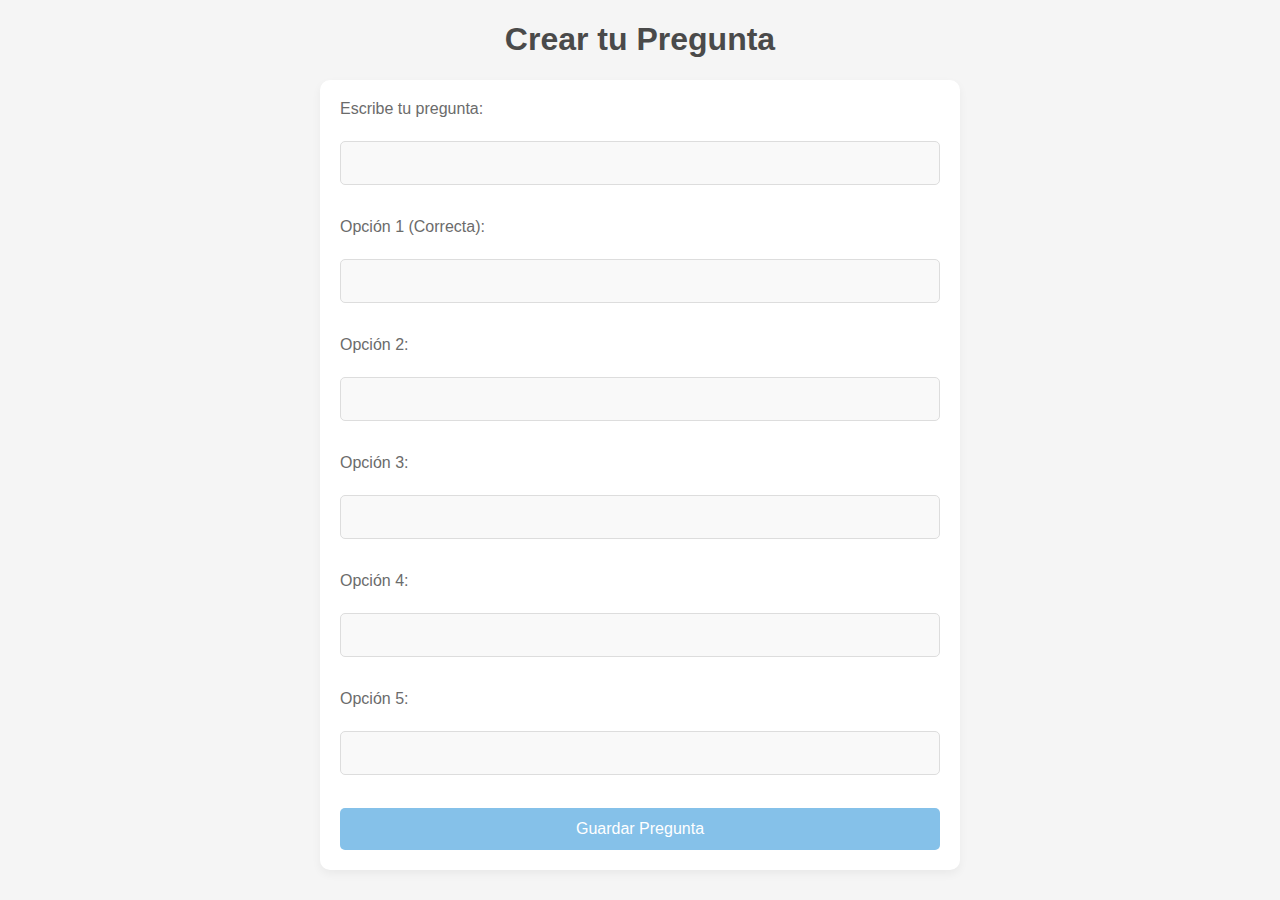
==== index.html @ 6aa288a6 "Rename crear_preguntas.html to index.html" ====
<!DOCTYPE html>
<html lang="es">
<head>
    <meta charset="UTF-8">
    <meta name="viewport" content="width=device-width, initial-scale=1.0">
    <title>Crear Preguntas</title>
    <link rel="stylesheet" href="styles.css">
</head>
<body>
    <h1>Crear tu Pregunta</h1>
    <form id="formulario-pregunta">
        <label for="pregunta">Escribe tu pregunta:</label><br>
        <input type="text" id="pregunta" name="pregunta" required><br><br>

        <label for="respuesta1">Opción 1 (Correcta):</label><br>
        <input type="text" id="respuesta1" name="respuesta1" required><br><br>

        <label for="respuesta2">Opción 2:</label><br>
        <input type="text" id="respuesta2" name="respuesta2" required><br><br>

        <label for="respuesta3">Opción 3:</label><br>
        <input type="text" id="respuesta3" name="respuesta3" required><br><br>

        <label for="respuesta4">Opción 4:</label><br>
        <input type="text" id="respuesta4" name="respuesta4" required><br><br>

        <label for="respuesta5">Opción 5:</label><br>
        <input type="text" id="respuesta5" name="respuesta5" required><br><br>

        <button type="submit">Guardar Pregunta</button>
    </form>

    <div id="resultado"></div>

    <script src="crear_preguntas.js"></script>
</body>
</html>
---- styles.css ----
/* Estilo general */
body {
    font-family: 'Arial', sans-serif;
    background-color: #f5f5f5; /* Color de fondo pastel */
    color: #333;
    margin: 20px;
    padding: 0;
}

/* Encabezados */
h1, h3 {
    text-align: center;
    color: #4a4a4a; /* Tono suave */
}

/* Formulario y secciones */
form, .preguntas {
    background-color: #ffffff; /* Fondo blanco para contraste */
    padding: 20px;
    border-radius: 10px;
    box-shadow: 0 4px 10px rgba(0, 0, 0, 0.05); /* Sombra sutil */
    max-width: 600px;
    margin: 20px auto; /* Centrado */
}

/* Etiquetas de campos */
label {
    font-size: 16px;
    color: #6b6b6b;
    margin-bottom: 5px;
    display: block;
}

/* Estilo de los inputs */
input[type="text"] {
    width: 100%;
    padding: 12px;
    margin-bottom: 15px;
    border: 1px solid #ddd;
    border-radius: 5px;
    box-sizing: border-box;
    font-size: 16px;
    background-color: #f9f9f9;
    color: #333;
    transition: border-color 0.3s;
    outline: none;
}

/* Inputs grandes y que crecen conforme escribes */
input[type="text"]:focus {
    border-color: #b0d7ff; /* Color de enfoque pastel */
}

input[type="text"] {
    resize: vertical;
    min-height: 40px; /* Altura mínima para campos de texto */
    overflow: auto; /* Para habilitar scroll si es necesario */
}

/* Botones */
button {
    background-color: #85c1e9; /* Azul pastel */
    color: white;
    padding: 12px;
    border: none;
    cursor: pointer;
    font-size: 16px;
    border-radius: 5px;
    transition: background-color 0.3s ease;
    width: 100%;
}

button:hover {
    background-color: #64b5f6; /* Tono más fuerte para hover */
}

/* Puntuación */
#puntuacion {
    font-size: 24px;
    color: #4a4a4a;
    text-align: center;
    margin-top: 20px;
}

/* Estilo de las preguntas */
#preguntas div {
    background-color: #fafafa; /* Color pastel muy suave */
    border-radius: 5px;
    padding: 15px;
    margin-bottom: 20px;
    border: 1px solid #ddd;
}

#preguntas button {
    background-color: #a2d5c6; /* Verde pastel para botones */
    margin-right: 5px;
    margin-bottom: 5px;
}

#preguntas button:hover {
    background-color: #88c9b0; /* Tono más fuerte para hover */
}

/* Resultados */
#resultado h3 {
    color: #88c9b0;
    font-size: 18px;
    text-align: center;
    margin-top: 10px;
}
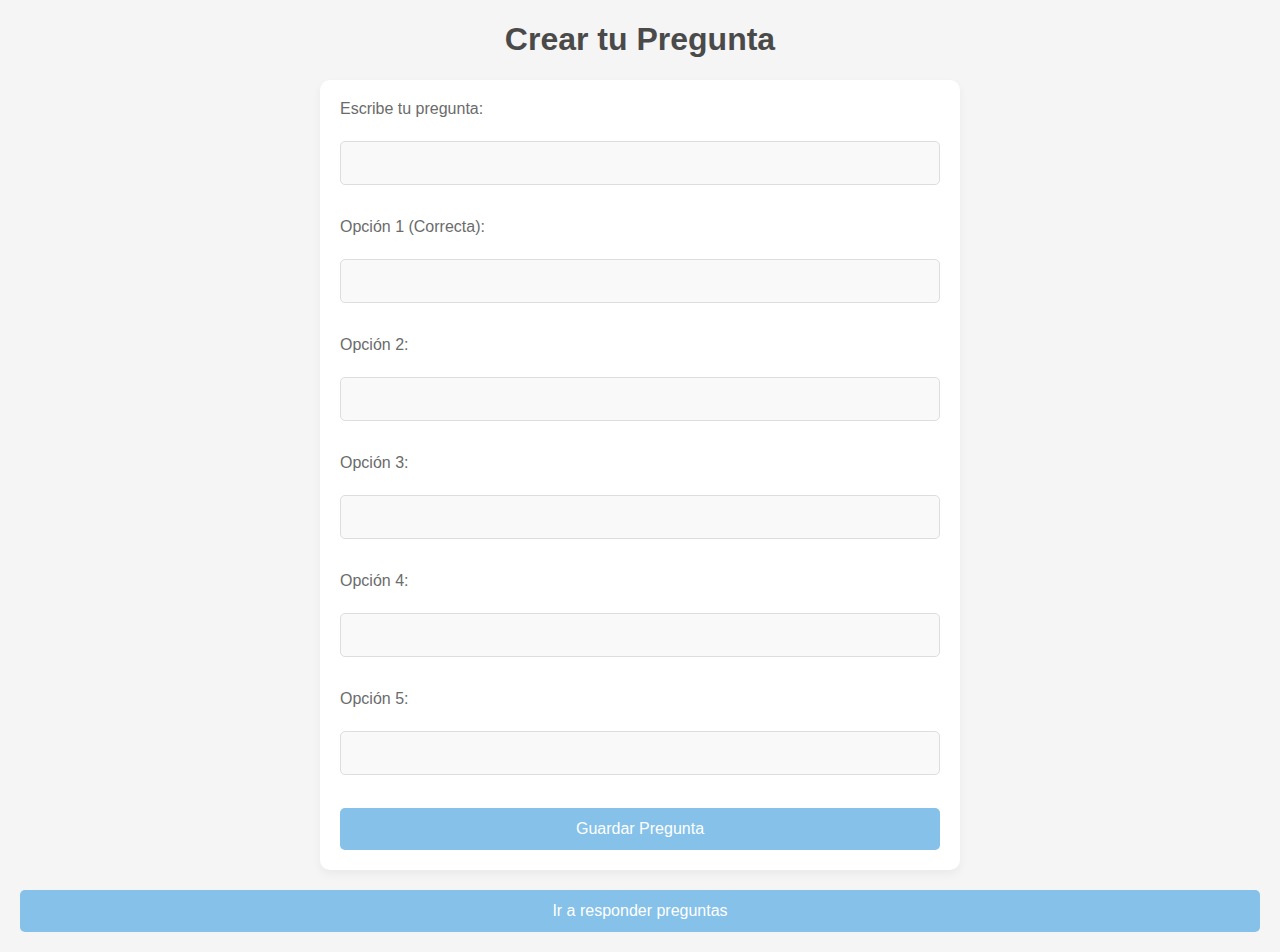
==== commit 05fcddf9: "Update index.html" ====
--- a/index.html
+++ b/index.html
@@ -35,3 +35,5 @@
     <script src="crear_preguntas.js"></script>
 </body>
 </html>
+<button onclick="window.location.href='responder_preguntas.html'">Ir a responder preguntas</button>
+
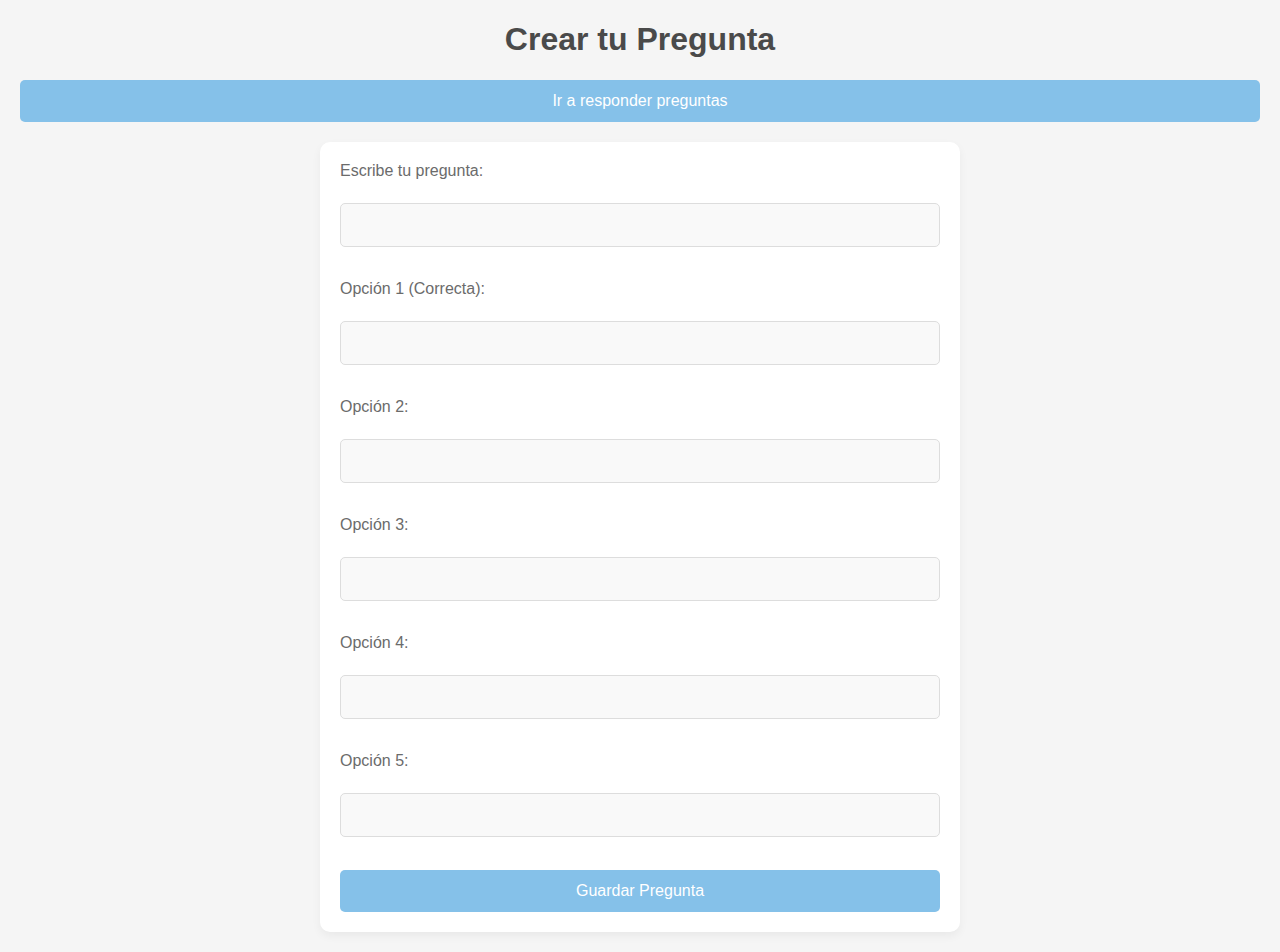
==== commit 55446ec2: "Update index.html" ====
--- a/index.html
+++ b/index.html
@@ -8,6 +8,9 @@
 </head>
 <body>
     <h1>Crear tu Pregunta</h1>
+
+    <button onclick="window.location.href='responder_preguntas.html'">Ir a responder preguntas</button>
+
     <form id="formulario-pregunta">
         <label for="pregunta">Escribe tu pregunta:</label><br>
         <input type="text" id="pregunta" name="pregunta" required><br><br>
@@ -35,5 +38,3 @@
     <script src="crear_preguntas.js"></script>
 </body>
 </html>
-<button onclick="window.location.href='responder_preguntas.html'">Ir a responder preguntas</button>
-
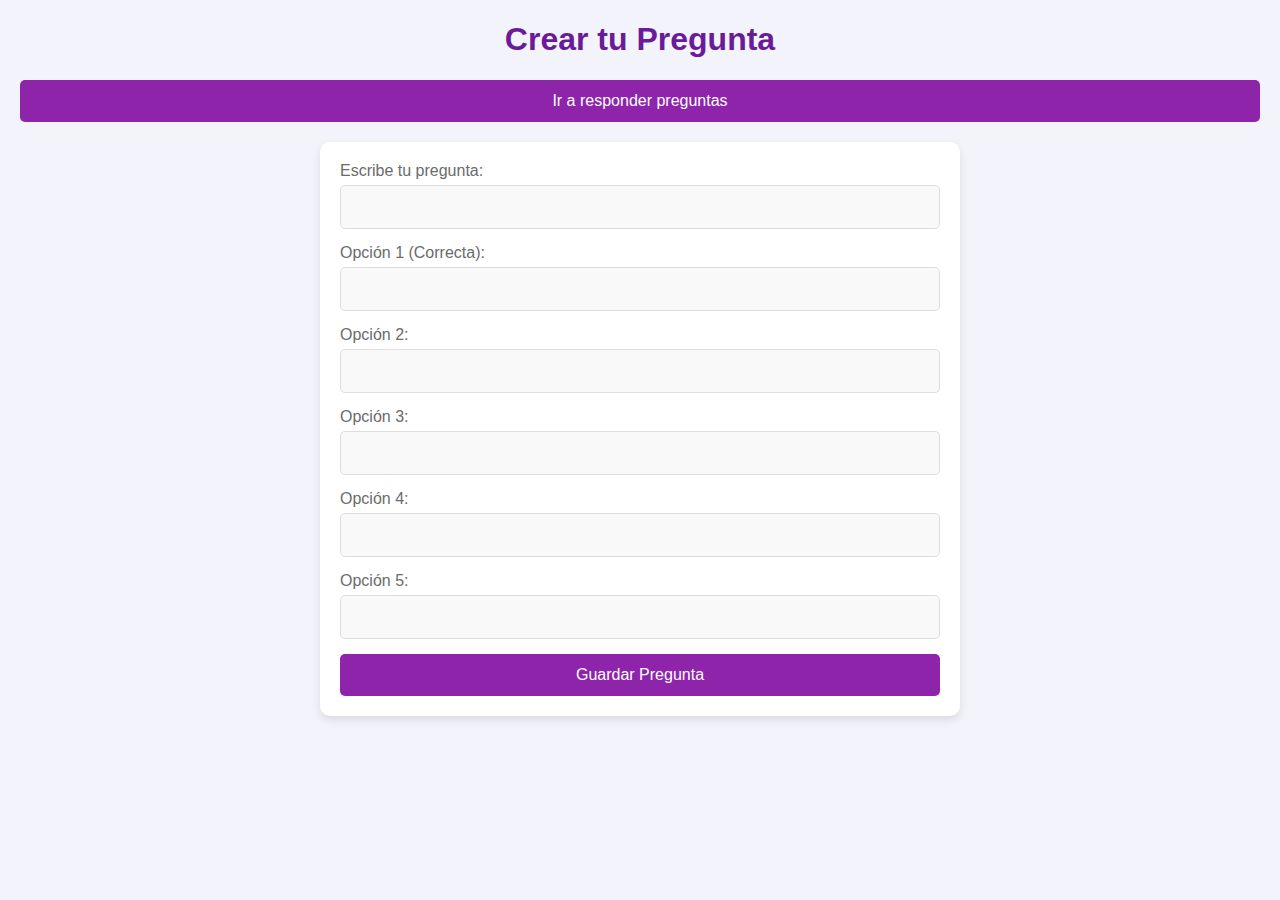
==== commit fddb8d70: "Update index.html" ====
--- a/index.html
+++ b/index.html
@@ -12,23 +12,23 @@
     <button onclick="window.location.href='responder_preguntas.html'">Ir a responder preguntas</button>
 
     <form id="formulario-pregunta">
-        <label for="pregunta">Escribe tu pregunta:</label><br>
-        <input type="text" id="pregunta" name="pregunta" required><br><br>
+        <label for="pregunta">Escribe tu pregunta:</label>
+        <input type="text" id="pregunta" name="pregunta" required>
 
-        <label for="respuesta1">Opción 1 (Correcta):</label><br>
-        <input type="text" id="respuesta1" name="respuesta1" required><br><br>
+        <label for="respuesta1">Opción 1 (Correcta):</label>
+        <input type="text" id="respuesta1" name="respuesta1" required>
 
-        <label for="respuesta2">Opción 2:</label><br>
-        <input type="text" id="respuesta2" name="respuesta2" required><br><br>
+        <label for="respuesta2">Opción 2:</label>
+        <input type="text" id="respuesta2" name="respuesta2" required>
 
-        <label for="respuesta3">Opción 3:</label><br>
-        <input type="text" id="respuesta3" name="respuesta3" required><br><br>
+        <label for="respuesta3">Opción 3:</label>
+        <input type="text" id="respuesta3" name="respuesta3" required>
 
-        <label for="respuesta4">Opción 4:</label><br>
-        <input type="text" id="respuesta4" name="respuesta4" required><br><br>
+        <label for="respuesta4">Opción 4:</label>
+        <input type="text" id="respuesta4" name="respuesta4" required>
 
-        <label for="respuesta5">Opción 5:</label><br>
-        <input type="text" id="respuesta5" name="respuesta5" required><br><br>
+        <label for="respuesta5">Opción 5:</label>
+        <input type="text" id="respuesta5" name="respuesta5" required>
 
         <button type="submit">Guardar Pregunta</button>
     </form>
--- a/styles.css
+++ b/styles.css
@@ -1,7 +1,7 @@
 /* Estilo general */
 body {
     font-family: 'Arial', sans-serif;
-    background-color: #f5f5f5; /* Color de fondo pastel */
+    background-color: #f3f4fb; /* Color de fondo pastel */
     color: #333;
     margin: 20px;
     padding: 0;
@@ -10,15 +10,15 @@
 /* Encabezados */
 h1, h3 {
     text-align: center;
-    color: #4a4a4a; /* Tono suave */
+    color: #6a1b9a; /* Tono violeta suave */
 }
 
 /* Formulario y secciones */
-form, .preguntas {
+form, .preguntas, .practica {
     background-color: #ffffff; /* Fondo blanco para contraste */
     padding: 20px;
     border-radius: 10px;
-    box-shadow: 0 4px 10px rgba(0, 0, 0, 0.05); /* Sombra sutil */
+    box-shadow: 0 4px 10px rgba(0, 0, 0, 0.1); /* Sombra sutil */
     max-width: 600px;
     margin: 20px auto; /* Centrado */
 }
@@ -59,7 +59,7 @@
 
 /* Botones */
 button {
-    background-color: #85c1e9; /* Azul pastel */
+    background-color: #8e24aa; /* Violeta pastel */
     color: white;
     padding: 12px;
     border: none;
@@ -71,39 +71,39 @@
 }
 
 button:hover {
-    background-color: #64b5f6; /* Tono más fuerte para hover */
+    background-color: #7b1fa2; /* Tono más fuerte para hover */
 }
 
 /* Puntuación */
 #puntuacion {
     font-size: 24px;
-    color: #4a4a4a;
+    color: #6a1b9a;
     text-align: center;
     margin-top: 20px;
 }
 
 /* Estilo de las preguntas */
-#preguntas div {
-    background-color: #fafafa; /* Color pastel muy suave */
-    border-radius: 5px;
+#preguntas div, .practica div {
+    background-color: #e1bee7; /* Color pastel suave */
+    border-radius: 8px; /* Bordes redondeados */
     padding: 15px;
     margin-bottom: 20px;
     border: 1px solid #ddd;
 }
 
-#preguntas button {
-    background-color: #a2d5c6; /* Verde pastel para botones */
+#preguntas button, #practica button {
+    background-color: #ce93d8; /* Violeta pastel para botones */
     margin-right: 5px;
     margin-bottom: 5px;
 }
 
-#preguntas button:hover {
-    background-color: #88c9b0; /* Tono más fuerte para hover */
+#preguntas button:hover, #practica button:hover {
+    background-color: #ba68c8; /* Tono más fuerte para hover */
 }
 
 /* Resultados */
 #resultado h3 {
-    color: #88c9b0;
+    color: #6a1b9a;
     font-size: 18px;
     text-align: center;
     margin-top: 10px;
